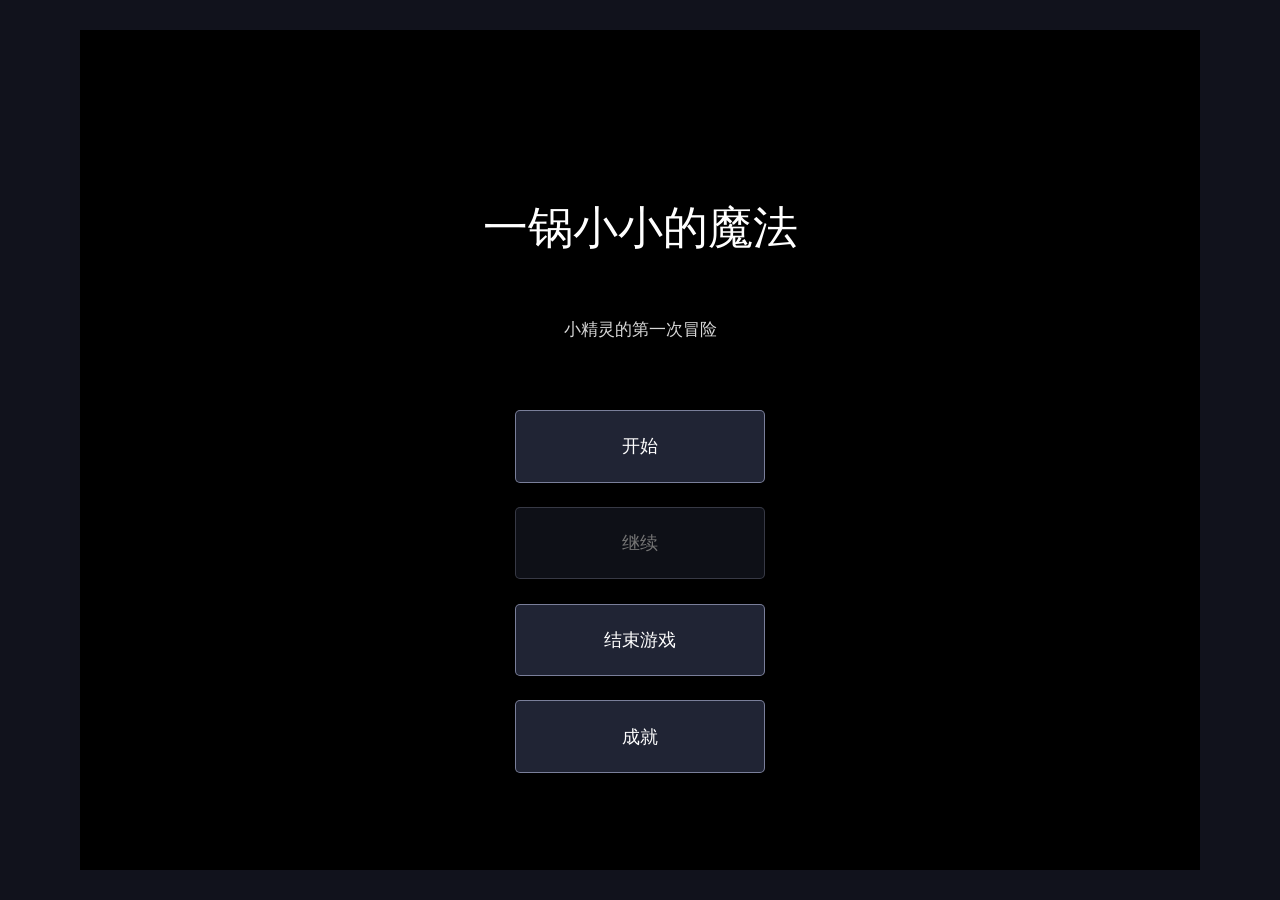
==== index.html @ 06aef0b3 "花花第二版" ====
<!doctype html>
<html lang="zh-CN">
<head><meta charset="utf-8"><meta name="viewport" content="width=device-width, initial-scale=1"><title>一锅小小的魔法</title><link rel="stylesheet" href="src/style.css"></head>
<body><div id="app"></div><script src="src/data.js"></script><script src="src/story.js"></script><script src="src/rules.js"></script><script src="src/assets.js"></script><script src="src/quests.js"></script><script src="src/achievements.js"></script><script src="src/npc-story.js"></script><script src="src/ending-story.js"></script><script src="src/game.js"></script></body>
</html>
---- src/style.css ----
:root{font-family:"Microsoft YaHei","PingFang SC",sans-serif;color:#fff;background:#11121c;font-synthesis:none}
*{box-sizing:border-box}body{margin:0;min-height:100dvh;display:grid;place-items:center}#app{width:100%}
button,input{font:inherit}button{cursor:pointer;background:#24283ae6;color:#fff;border:1px solid #d3d9ff80;border-radius:5px;padding:.6em 1em;touch-action:manipulation}
button:hover{background:#575578}button:disabled{opacity:.45;cursor:default}button:focus-visible{outline:3px solid #ffe786;outline-offset:2px}
.stage{container-type:inline-size;position:relative;width:min(100vw,133.333dvh,1120px);aspect-ratio:4/3;margin:auto;overflow:hidden;background:#000;font-size:clamp(11px,1.6vw,18px);background-size:100% 100%;background-repeat:no-repeat}
h1,h2,p{margin:0 0 1em}.world{position:absolute;inset:0}.world[inert]{pointer-events:none}
header{position:absolute;inset:2% 2% auto;display:flex;justify-content:space-between;align-items:center;gap:1%;z-index:5;pointer-events:none}header>*{pointer-events:auto}header div{display:flex;gap:5px;margin-left:auto}
.menu{background:#000}.menu-content{position:absolute;inset:20% 10% 8%;display:flex;align-items:center;flex-direction:column;gap:4%}.menu h1{font-size:4cqw;margin:0 0 4%}.menu p{margin:0 0 5%;font-size:1.5cqw;color:#d8d8d8}.menu-content>button{width:28%;min-height:12%}
.hub{position:absolute;inset:18% 24% 12%;display:flex;flex-direction:column;gap:6%;text-align:center}.hub h2{margin:0 0 4%;font-size:2.7cqw}.hub button{flex:1}
.hotspot{position:absolute;background:transparent;border:0;border-radius:10px;padding:0}.hotspot:hover,.hotspot:focus-visible{background:transparent;box-shadow:none;outline:none}
.hotspot[data-glimmer]::before,.hotspot[data-glimmer]::after{content:"";position:absolute;pointer-events:none;left:52%;top:38%;width:clamp(12px,1.5cqw,20px);height:clamp(12px,1.5cqw,20px);background:var(--glimmer-color,#fff0ad);clip-path:polygon(50% 0,61% 39%,100% 50%,61% 61%,50% 100%,39% 61%,0 50%,39% 39%);filter:drop-shadow(0 0 4px var(--glimmer-color,#fff0ad));animation:magic-glimmer 3.6s ease-in-out infinite;animation-delay:var(--glimmer-delay,0s)}
.hotspot[data-glimmer]::after{left:38%;top:61%;width:clamp(7px,.9cqw,12px);height:clamp(7px,.9cqw,12px);animation-delay:calc(var(--glimmer-delay,0s) - 1.8s)}
.world[inert] .hotspot[data-glimmer]::before,.world[inert] .hotspot[data-glimmer]::after{animation:none;opacity:0}
@keyframes magic-glimmer{0%,100%{opacity:.18;transform:translate(-50%,-50%) scale(.65)}50%{opacity:.9;transform:translate(-50%,calc(-50% - 3px)) scale(1.05)}}
@media(prefers-reduced-motion:reduce){.hotspot[data-glimmer]::before,.hotspot[data-glimmer]::after{animation:none;opacity:.55;transform:translate(-50%,-50%)}}
.placeholder{position:absolute;inset:14% 10% auto;text-align:center;pointer-events:none}.placeholder p{font-size:.8em}.hotspot .item-symbol{font-size:5cqw}.hotspot .item-picture{height:100%}
.travel-arrow{position:absolute;right:3%;bottom:4%;width:12%;height:4%;padding:0;border:0;border-radius:0;background:#fffbd8;clip-path:polygon(0 35%,70% 35%,70% 0,100% 50%,70% 100%,70% 65%,0 65%);filter:drop-shadow(0 0 4px #000);z-index:4}.travel-arrow:hover{background:#ffe58f}.travel-arrow span{display:none}
.inventory{position:absolute;z-index:8;left:2%;right:2%;bottom:2%;height:18%;background:#000c;border:1px solid #eedca1;padding:1%;border-radius:5px}.inventory-caption{position:absolute;bottom:100%;left:0;font-size:1.25cqw;background:#000c;padding:.3em .6em;white-space:nowrap}.items{display:grid;grid-template-columns:repeat(8,minmax(0,1fr));gap:1%;height:100%}.item{min-width:0;display:flex;align-items:center;justify-content:center;flex-direction:column;gap:3%;padding:4%;font-size:1.2cqw;overflow:hidden;background:#222637bb}.item>span:not(.item-crop){max-width:100%;text-align:center;overflow-wrap:anywhere}.item small{font-size:.8em}.item.used{opacity:.6}.item:hover,.item:focus-visible{background:#222637bb;outline:none;box-shadow:none}.item.empty{border:1px dashed #9996;color:#ccc5}.item-picture{display:block;max-width:100%;width:100%;height:64%;object-fit:contain}.item-crop{display:block;width:75%;height:60%;background-repeat:no-repeat}.item-symbol{color:#ffe786;font-size:2em}
.shade{position:absolute;inset:0;z-index:40;background:#0006;display:grid;place-items:center}.modal{position:relative;width:65%;max-height:88%;overflow:auto;background:#000e;color:#fff;border:1px solid #b7c2e7;padding:5%;font-size:2cqw;border-radius:6px;box-shadow:0 15px 60px #0008}.modal h2{font-size:1.05em;padding-right:20px}.modal p{line-height:1.7}.close{position:absolute;right:2%;top:2%;padding:.15em .55em}.choices{display:flex;justify-content:center;gap:9%;margin-top:6%}.choices button{min-width:30%;border-radius:0}.item-art{width:25%;height:12cqw;display:flex;align-items:center;justify-content:center;margin-bottom:4%;float:left;margin-right:6%}.item-art .item-picture,.item-art .item-crop{width:100%;height:100%}.modal .choices{clear:both}.setting-buttons{display:flex;flex-direction:column;gap:10px}.save-row{display:flex;align-items:stretch;gap:3%;margin-bottom:4%}.save-slot{display:block;flex:1;min-width:0;text-align:left;font-size:.75em;line-height:1.6}.delete-save{flex:none;font-size:.75em;background:#63343b;padding:.5em .8em}.storage-note{font-size:.7em;margin-top:5%}input{width:100%;padding:10px;color:#fff;background:#232637;border:1px solid #fff9}
.reading-layer{position:absolute;inset:0;z-index:20}.reading-surface{position:absolute;inset:0;width:100%;height:100%;border:0;border-radius:0;background:transparent;z-index:1;cursor:pointer}.reading-surface:hover{background:transparent}.player-portrait{position:absolute;left:-1%;bottom:-3%;width:40%;height:72%;object-fit:contain;object-position:center bottom;z-index:4;pointer-events:none}.npc-portrait{position:absolute;left:4%;top:1%;width:108%;height:72%;object-fit:cover;object-position:center top;z-index:2;pointer-events:none}.dialogue{position:absolute;z-index:3;bottom:3%;left:3%;width:94%;height:24%;background:rgba(0,0,0,.4);color:#fff;border:1px solid #fff5;border-radius:5px;cursor:pointer;font-size:2cqw}.dialogue p{position:absolute;left:33%;right:4%;top:12%;bottom:16%;display:flex;align-items:center;justify-content:center;text-align:center;line-height:1.65;margin:0;overflow:auto;overflow-wrap:anywhere}.dialogue.narration p{left:4%}.dialogue small{position:absolute;bottom:5%;right:3%;font-size:.6em}.speaker{position:absolute;left:33%;top:-16%;background:#0009;border:1px solid #fff8;border-radius:0;padding:.25em 1em;min-width:18%;text-align:center}
.storybook{position:absolute;left:20%;right:12%;top:18%;height:46%;perspective:900px;display:flex;filter:drop-shadow(0 8px 20px #ffffff12)}.book-left,.book-right{position:relative;width:50%;height:100%;background:#f3e8ce;color:#604c30;padding:8% 5%;border:5px solid #927346;text-align:center;border-radius:8px 0 0 8px;box-shadow:inset -12px 0 20px #8f794622}.book-right{border-radius:0 8px 8px 0;box-shadow:inset 12px 0 20px #8f794622}.storybook span{font-size:1.5cqw}.storybook i{display:block;margin-top:20%;font-size:6cqw;color:#bca06a}.turning-page{position:absolute;left:50%;width:50%;height:100%;background:linear-gradient(90deg,#d2be98,#fcf1d7);transform-origin:left;animation:page-turn .7s ease-out forwards;backface-visibility:visible;border:2px solid #d7c4a3}
.notice{position:absolute;z-index:12;top:11%;left:20%;max-width:65%;background:#000c;padding:.6em 1em;border-radius:5px;font-size:.8em;pointer-events:none}.brew-panel{position:absolute;inset:15% 20% 26%;padding:4%;text-align:center;background:#000b;border-radius:12px;display:flex;flex-direction:column;align-items:center;gap:5%}.brew-panel h2{font-size:1.2em}.brew-panel p{margin:0}.brew-panel #pot{position:relative;width:70%;min-height:30%;border-radius:20px 20px 60px 60px;background:#63419bcc;border:3px solid #b899d5;display:flex;align-items:center;justify-content:center;margin-top:4%}.brew-panel #pot-mouth{position:absolute;top:-15%;left:-3%;width:106%;height:45%;border-radius:50%;background:#442c69;border:3px solid #b899d5;display:flex;align-items:center;justify-content:center;font-size:.75em;color:#fff}.pot-decoration{font-size:2em;color:#f5d677;pointer-events:none}.potion-button{position:absolute;bottom:5%;left:38%;z-index:4}.ending{position:absolute;inset:20% 12%;text-align:center;padding:6%;background:#000}.ending h2{font-size:2em}.mixing #pot{animation:stir 1s infinite alternate;box-shadow:0 0 40px #d4f3ae}.mixing #pot::after{content:"○ ✦ ○";display:block;animation:bubbles 1.5s infinite}
@keyframes page-turn{from{transform:rotateY(0deg)}to{transform:rotateY(-175deg);opacity:0}}@keyframes stir{to{transform:rotate(3deg);background:#526bb0cc}}@keyframes bubbles{to{transform:translateY(-20px);opacity:.2}}
@media(max-width:550px){header{font-size:2.4cqw}header button{padding:.5em}.modal{width:78%}.hub{inset:15% 18% 8%;font-size:2.6cqw}.brew-panel{font-size:2.3cqw}.item{font-size:1.5cqw}.inventory-caption{font-size:1.6cqw}.menu-content>button{width:45%}.menu p{font-size:2cqw}}
@media(prefers-reduced-motion:reduce){.mixing #pot,.mixing #pot::after,.turning-page{animation:none}.turning-page{display:none}}

.item[data-draggable]{touch-action:none;cursor:grab;user-select:none;-webkit-user-select:none}.item[data-draggable] img{pointer-events:none}.drag-ghost{position:fixed;z-index:60;width:70px;height:70px;transform:translate(-50%,-50%);pointer-events:none;display:flex;align-items:center;justify-content:center;filter:drop-shadow(0 4px 8px #0008)}.drag-ghost .item-picture,.drag-ghost .item-crop{width:100%;height:100%}.drag-ghost .item-symbol{font-size:40px}
/* Original PNGs retain full resolution. These wrappers only hide transparent margins. */
.sprite-art{position:relative;display:block;overflow:hidden;width:100%;max-height:100%;flex:none}
.sprite-art img{position:absolute;max-width:none;object-fit:fill;pointer-events:none}
.item .sprite-art{width:80%;height:65%}.item-art .sprite-art{height:100%;width:100%}
.scene-sprite{position:absolute;pointer-events:none;display:flex;align-items:center;justify-content:center}
.scene-sprite .sprite-art{height:100%;width:100%}
.fluffy-cover{background:linear-gradient(145deg,#adf2c8,#62d5bd);border-radius:35% 20% 15% 30%}
.chicken-cover{background:linear-gradient(145deg,#4aa6e5,#90d8e2);border-radius:50% 20% 15% 10%}
.other-npc{left:48%;top:10%;width:43%;height:65%;display:flex;align-items:center;justify-content:center;object-fit:contain}
.other-npc .sprite-art{width:100%;height:100%}
.gift-list{display:flex;gap:4%;flex-wrap:wrap;justify-content:center}.gift-list>button{width:29%;display:flex;align-items:center;flex-direction:column;gap:.6em;font-size:.8em}.gift-list .sprite-art{width:100%;height:12cqw}
.achievement-list{display:flex;flex-direction:column;gap:1em;font-size:.8em}.achievement-list>div{display:grid;grid-template-columns:1fr auto;gap:.4em;border-bottom:1px solid #fff3;padding-bottom:.8em}.achievement-list small{grid-column:1;line-height:1.6;color:#dedede}.achievement-list span{grid-column:2;grid-row:1/3;font-size:.8em}.achievement-list .locked{opacity:.55}.achievement-list .unlocked strong{color:#ffe59a}
.achievement-toasts{position:absolute;z-index:50;bottom:3%;right:3%;width:40%;pointer-events:none;display:flex;flex-direction:column;gap:.5em}.achievement-toasts>div{background:#182036ed;border:1px solid #e6c76d;padding:.6em .9em;box-shadow:0 3px 18px #0007;font-size:1.4cqw}.achievement-toasts small{display:block;margin-top:.25em;font-size:.8em;color:#e4dfcb}
.ending-screen,.white-screen{position:absolute;inset:0;width:100%;height:100%;border:0;border-radius:0;background:#000;display:flex;align-items:center;justify-content:center;flex-direction:column;font-size:3cqw;line-height:1.8}.ending-screen:hover{background:#000}.ending-screen small{font-size:.4em;color:#bbb;position:absolute;bottom:8%}.white-screen{background:#fff;color:#666;font-size:1.4cqw}.white-screen:hover{background:#fff}.white-screen:focus-visible{outline:none}
.magic-smoke{position:absolute;inset:0;z-index:25;pointer-events:none;background:radial-gradient(ellipse at 40% 60%,#e3c6ffc9 0,transparent 55%),radial-gradient(ellipse at 70% 40%,#a7efded9 0,transparent 50%);animation:smoke 1.4s both}
.stage.lollipop-shake:after{content:'✦';position:absolute;left:32%;top:50%;font-size:6cqw;color:#fff4b7;pointer-events:none;animation:candy-shake .5s}
@keyframes smoke{0%{opacity:0;transform:scale(.3)}40%{opacity:1;transform:scale(1.1)}100%{opacity:0;transform:scale(1.7)}}
@keyframes candy-shake{0%,100%{transform:rotate(0)}25%{transform:rotate(14deg)}75%{transform:rotate(-14deg)}}
@media(prefers-reduced-motion:reduce){.magic-smoke,.stage.lollipop-shake:after{animation:none;opacity:.2}}

.candy-shaking-bg{position:absolute;left:20%;top:38%;width:28%;height:35%;background-image:url(../assets/ice-upper.png);background-size:357.142857% 285.714286%;background-position:27.777778% 58.461538%;pointer-events:none;animation:candy-shake .55s}
.ending-form-art{position:absolute;left:10%;top:10%;width:48%;height:62%;pointer-events:none}.ending-form-art .sprite-art{width:100%;height:100%}
.stage:has(.other-npc) .world header{z-index:30}.stage:has(.other-npc) .world .inventory{z-index:30}
@media(prefers-reduced-motion:reduce){.candy-shaking-bg{animation:none}}

.other-npc[data-npc="princess"]{left:62%;top:24%;width:29%;height:42%}
.npc-navigation .world header,.npc-navigation .world .inventory{z-index:30}
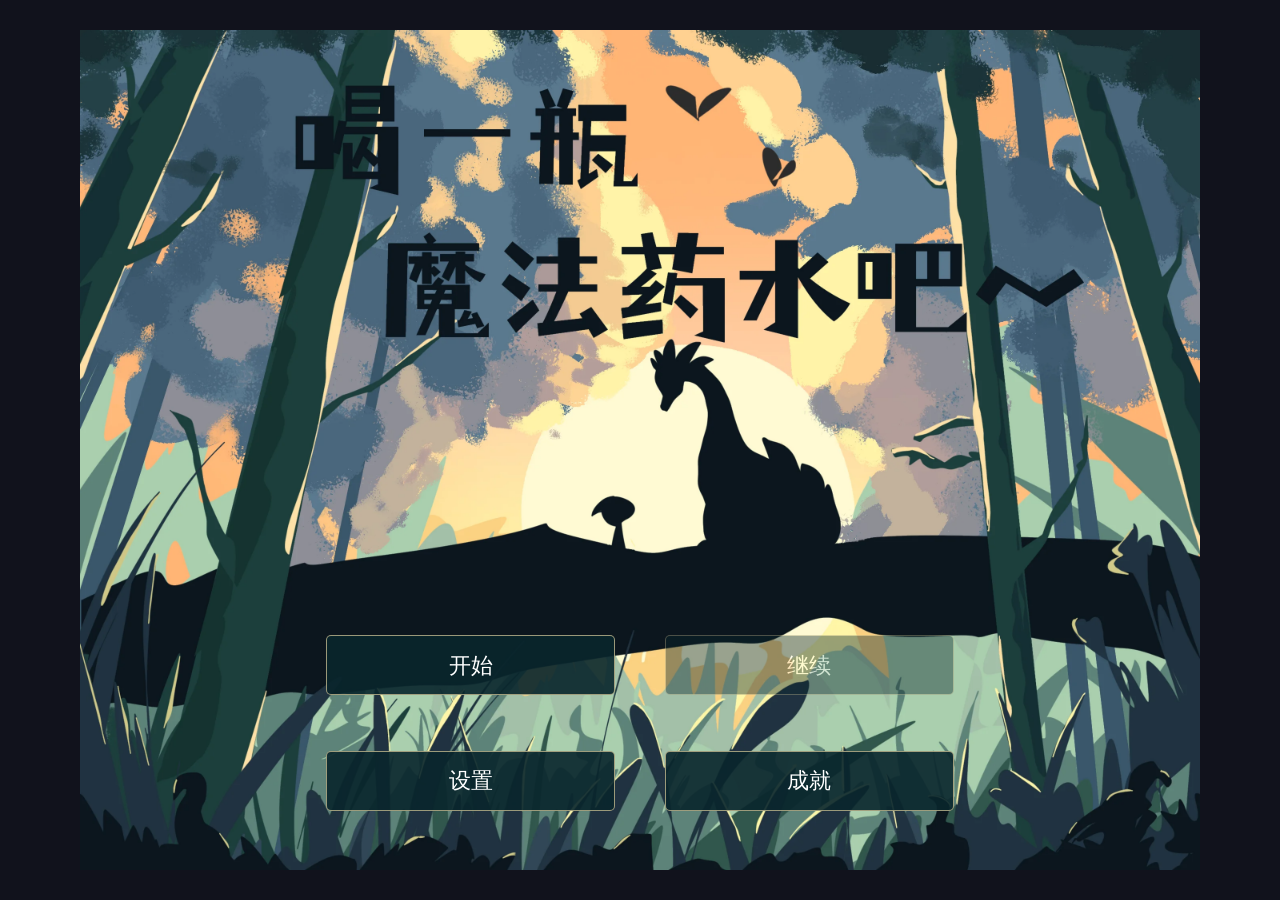
==== commit a1de5152: "画质压缩+预前加载+文本微调" ====
--- a/index.html
+++ b/index.html
@@ -1,5 +1,5 @@
 <!doctype html>
 <html lang="zh-CN">
-<head><meta charset="utf-8"><meta name="viewport" content="width=device-width, initial-scale=1"><title>一锅小小的魔法</title><link rel="stylesheet" href="src/style.css"></head>
-<body><div id="app"></div><script src="src/data.js"></script><script src="src/story.js"></script><script src="src/rules.js"></script><script src="src/assets.js"></script><script src="src/quests.js"></script><script src="src/achievements.js"></script><script src="src/npc-story.js"></script><script src="src/ending-story.js"></script><script src="src/game.js"></script></body>
+<head><meta charset="utf-8"><meta name="viewport" content="width=device-width, initial-scale=1"><meta name="screen-orientation" content="landscape"><meta name="x5-orientation" content="landscape"><title>一锅小小的魔法</title><link rel="stylesheet" href="src/style.css"></head>
+<body><div id="app"></div><script src="src/data.js"></script><script src="src/story.js"></script><script src="src/rules.js"></script><script src="src/assets.js"></script><script src="src/quests.js"></script><script src="src/achievements.js"></script><script src="src/npc-story.js"></script><script src="src/ending-story.js"></script><script src="src/expanded-story.js"></script><script src="src/background-loader.js"></script><script src="src/game.js"></script></body>
 </html>
--- a/src/style.css
+++ b/src/style.css
@@ -8,16 +8,16 @@
 .menu{background:#000}.menu-content{position:absolute;inset:20% 10% 8%;display:flex;align-items:center;flex-direction:column;gap:4%}.menu h1{font-size:4cqw;margin:0 0 4%}.menu p{margin:0 0 5%;font-size:1.5cqw;color:#d8d8d8}.menu-content>button{width:28%;min-height:12%}
 .hub{position:absolute;inset:18% 24% 12%;display:flex;flex-direction:column;gap:6%;text-align:center}.hub h2{margin:0 0 4%;font-size:2.7cqw}.hub button{flex:1}
 .hotspot{position:absolute;background:transparent;border:0;border-radius:10px;padding:0}.hotspot:hover,.hotspot:focus-visible{background:transparent;box-shadow:none;outline:none}
-.hotspot[data-glimmer]::before,.hotspot[data-glimmer]::after{content:"";position:absolute;pointer-events:none;left:52%;top:38%;width:clamp(12px,1.5cqw,20px);height:clamp(12px,1.5cqw,20px);background:var(--glimmer-color,#fff0ad);clip-path:polygon(50% 0,61% 39%,100% 50%,61% 61%,50% 100%,39% 61%,0 50%,39% 39%);filter:drop-shadow(0 0 4px var(--glimmer-color,#fff0ad));animation:magic-glimmer 3.6s ease-in-out infinite;animation-delay:var(--glimmer-delay,0s)}
-.hotspot[data-glimmer]::after{left:38%;top:61%;width:clamp(7px,.9cqw,12px);height:clamp(7px,.9cqw,12px);animation-delay:calc(var(--glimmer-delay,0s) - 1.8s)}
+.hotspot[data-glimmer]::before,.hotspot[data-glimmer]::after{content:"";position:absolute;pointer-events:none;left:52%;top:38%;width:clamp(20px,2.5cqw,32px);height:clamp(20px,2.5cqw,32px);background:var(--glimmer-color,#fff0ad);clip-path:polygon(50% 0,61% 39%,100% 50%,61% 61%,50% 100%,39% 61%,0 50%,39% 39%);filter:drop-shadow(0 0 3px #fff) drop-shadow(0 0 9px var(--glimmer-color,#fff0ad));animation:magic-glimmer 2.8s ease-in-out infinite;animation-delay:var(--glimmer-delay,0s)}
+.hotspot[data-glimmer]::after{left:38%;top:61%;width:clamp(12px,1.5cqw,20px);height:clamp(12px,1.5cqw,20px);animation-delay:calc(var(--glimmer-delay,0s) - 1.4s)}
 .world[inert] .hotspot[data-glimmer]::before,.world[inert] .hotspot[data-glimmer]::after{animation:none;opacity:0}
-@keyframes magic-glimmer{0%,100%{opacity:.18;transform:translate(-50%,-50%) scale(.65)}50%{opacity:.9;transform:translate(-50%,calc(-50% - 3px)) scale(1.05)}}
-@media(prefers-reduced-motion:reduce){.hotspot[data-glimmer]::before,.hotspot[data-glimmer]::after{animation:none;opacity:.55;transform:translate(-50%,-50%)}}
+@keyframes magic-glimmer{0%,100%{opacity:.55;transform:translate(-50%,-50%) scale(.8)}50%{opacity:1;transform:translate(-50%,calc(-50% - 4px)) scale(1.2)}}
+@media(prefers-reduced-motion:reduce){.hotspot[data-glimmer]::before,.hotspot[data-glimmer]::after{animation:none;opacity:.9;transform:translate(-50%,-50%)}}
 .placeholder{position:absolute;inset:14% 10% auto;text-align:center;pointer-events:none}.placeholder p{font-size:.8em}.hotspot .item-symbol{font-size:5cqw}.hotspot .item-picture{height:100%}
-.travel-arrow{position:absolute;right:3%;bottom:4%;width:12%;height:4%;padding:0;border:0;border-radius:0;background:#fffbd8;clip-path:polygon(0 35%,70% 35%,70% 0,100% 50%,70% 100%,70% 65%,0 65%);filter:drop-shadow(0 0 4px #000);z-index:4}.travel-arrow:hover{background:#ffe58f}.travel-arrow span{display:none}
+.travel-arrow{position:absolute;right:3%;bottom:4%;width:16%;height:6%;min-height:28px;padding:0;border:0;border-radius:0;background:transparent;filter:drop-shadow(0 2px 2px #18243f) drop-shadow(0 0 6px #fff) drop-shadow(0 0 12px #ffd561);z-index:4;animation:travel-beacon 2.2s ease-in-out infinite}.travel-arrow::before{content:"";position:absolute;inset:0;pointer-events:none;background:linear-gradient(90deg,#fffbe0,#ffd65a);clip-path:polygon(0 28%,68% 28%,68% 0,100% 50%,68% 100%,68% 72%,0 72%)}.travel-arrow:hover{background:transparent}.travel-arrow:hover::before,.travel-arrow:focus-visible::before{background:#fff}.travel-arrow span{display:none}.world[inert] .travel-arrow{animation:none}@keyframes travel-beacon{0%,100%{transform:translateX(-3px);opacity:.85}50%{transform:translateX(3px);opacity:1}}@media(prefers-reduced-motion:reduce){.travel-arrow{animation:none}}
 .inventory{position:absolute;z-index:8;left:2%;right:2%;bottom:2%;height:18%;background:#000c;border:1px solid #eedca1;padding:1%;border-radius:5px}.inventory-caption{position:absolute;bottom:100%;left:0;font-size:1.25cqw;background:#000c;padding:.3em .6em;white-space:nowrap}.items{display:grid;grid-template-columns:repeat(8,minmax(0,1fr));gap:1%;height:100%}.item{min-width:0;display:flex;align-items:center;justify-content:center;flex-direction:column;gap:3%;padding:4%;font-size:1.2cqw;overflow:hidden;background:#222637bb}.item>span:not(.item-crop){max-width:100%;text-align:center;overflow-wrap:anywhere}.item small{font-size:.8em}.item.used{opacity:.6}.item:hover,.item:focus-visible{background:#222637bb;outline:none;box-shadow:none}.item.empty{border:1px dashed #9996;color:#ccc5}.item-picture{display:block;max-width:100%;width:100%;height:64%;object-fit:contain}.item-crop{display:block;width:75%;height:60%;background-repeat:no-repeat}.item-symbol{color:#ffe786;font-size:2em}
 .shade{position:absolute;inset:0;z-index:40;background:#0006;display:grid;place-items:center}.modal{position:relative;width:65%;max-height:88%;overflow:auto;background:#000e;color:#fff;border:1px solid #b7c2e7;padding:5%;font-size:2cqw;border-radius:6px;box-shadow:0 15px 60px #0008}.modal h2{font-size:1.05em;padding-right:20px}.modal p{line-height:1.7}.close{position:absolute;right:2%;top:2%;padding:.15em .55em}.choices{display:flex;justify-content:center;gap:9%;margin-top:6%}.choices button{min-width:30%;border-radius:0}.item-art{width:25%;height:12cqw;display:flex;align-items:center;justify-content:center;margin-bottom:4%;float:left;margin-right:6%}.item-art .item-picture,.item-art .item-crop{width:100%;height:100%}.modal .choices{clear:both}.setting-buttons{display:flex;flex-direction:column;gap:10px}.save-row{display:flex;align-items:stretch;gap:3%;margin-bottom:4%}.save-slot{display:block;flex:1;min-width:0;text-align:left;font-size:.75em;line-height:1.6}.delete-save{flex:none;font-size:.75em;background:#63343b;padding:.5em .8em}.storage-note{font-size:.7em;margin-top:5%}input{width:100%;padding:10px;color:#fff;background:#232637;border:1px solid #fff9}
-.reading-layer{position:absolute;inset:0;z-index:20}.reading-surface{position:absolute;inset:0;width:100%;height:100%;border:0;border-radius:0;background:transparent;z-index:1;cursor:pointer}.reading-surface:hover{background:transparent}.player-portrait{position:absolute;left:-1%;bottom:-3%;width:40%;height:72%;object-fit:contain;object-position:center bottom;z-index:4;pointer-events:none}.npc-portrait{position:absolute;left:4%;top:1%;width:108%;height:72%;object-fit:cover;object-position:center top;z-index:2;pointer-events:none}.dialogue{position:absolute;z-index:3;bottom:3%;left:3%;width:94%;height:24%;background:rgba(0,0,0,.4);color:#fff;border:1px solid #fff5;border-radius:5px;cursor:pointer;font-size:2cqw}.dialogue p{position:absolute;left:33%;right:4%;top:12%;bottom:16%;display:flex;align-items:center;justify-content:center;text-align:center;line-height:1.65;margin:0;overflow:auto;overflow-wrap:anywhere}.dialogue.narration p{left:4%}.dialogue small{position:absolute;bottom:5%;right:3%;font-size:.6em}.speaker{position:absolute;left:33%;top:-16%;background:#0009;border:1px solid #fff8;border-radius:0;padding:.25em 1em;min-width:18%;text-align:center}
+.reading-layer{position:absolute;inset:0;z-index:20}.reading-surface{position:absolute;inset:0;width:100%;height:100%;border:0;border-radius:0;background:transparent;z-index:1;cursor:pointer}.reading-surface:hover{background:transparent}.player-portrait{position:absolute;left:0%;bottom:-3%;width:34%;height:64%;object-fit:contain;object-position:center bottom;z-index:4;pointer-events:none}.npc-portrait{position:absolute;left:4%;top:1%;width:108%;height:72%;object-fit:cover;object-position:center top;z-index:2;pointer-events:none}.dialogue{position:absolute;z-index:3;bottom:3%;left:3%;width:94%;height:24%;background:rgba(0,0,0,.4);color:#fff;border:1px solid #fff5;border-radius:5px;cursor:pointer;font-size:2cqw}.dialogue p{position:absolute;left:33%;right:4%;top:12%;bottom:16%;display:flex;align-items:center;justify-content:center;text-align:center;line-height:1.65;margin:0;overflow:auto;overflow-wrap:anywhere}.dialogue.narration p{left:4%}.dialogue small{position:absolute;bottom:5%;right:3%;font-size:.6em}.speaker{position:absolute;left:33%;top:-16%;background:#0009;border:1px solid #fff8;border-radius:0;padding:.25em 1em;min-width:18%;text-align:center}
 .storybook{position:absolute;left:20%;right:12%;top:18%;height:46%;perspective:900px;display:flex;filter:drop-shadow(0 8px 20px #ffffff12)}.book-left,.book-right{position:relative;width:50%;height:100%;background:#f3e8ce;color:#604c30;padding:8% 5%;border:5px solid #927346;text-align:center;border-radius:8px 0 0 8px;box-shadow:inset -12px 0 20px #8f794622}.book-right{border-radius:0 8px 8px 0;box-shadow:inset 12px 0 20px #8f794622}.storybook span{font-size:1.5cqw}.storybook i{display:block;margin-top:20%;font-size:6cqw;color:#bca06a}.turning-page{position:absolute;left:50%;width:50%;height:100%;background:linear-gradient(90deg,#d2be98,#fcf1d7);transform-origin:left;animation:page-turn .7s ease-out forwards;backface-visibility:visible;border:2px solid #d7c4a3}
 .notice{position:absolute;z-index:12;top:11%;left:20%;max-width:65%;background:#000c;padding:.6em 1em;border-radius:5px;font-size:.8em;pointer-events:none}.brew-panel{position:absolute;inset:15% 20% 26%;padding:4%;text-align:center;background:#000b;border-radius:12px;display:flex;flex-direction:column;align-items:center;gap:5%}.brew-panel h2{font-size:1.2em}.brew-panel p{margin:0}.brew-panel #pot{position:relative;width:70%;min-height:30%;border-radius:20px 20px 60px 60px;background:#63419bcc;border:3px solid #b899d5;display:flex;align-items:center;justify-content:center;margin-top:4%}.brew-panel #pot-mouth{position:absolute;top:-15%;left:-3%;width:106%;height:45%;border-radius:50%;background:#442c69;border:3px solid #b899d5;display:flex;align-items:center;justify-content:center;font-size:.75em;color:#fff}.pot-decoration{font-size:2em;color:#f5d677;pointer-events:none}.potion-button{position:absolute;bottom:5%;left:38%;z-index:4}.ending{position:absolute;inset:20% 12%;text-align:center;padding:6%;background:#000}.ending h2{font-size:2em}.mixing #pot{animation:stir 1s infinite alternate;box-shadow:0 0 40px #d4f3ae}.mixing #pot::after{content:"○ ✦ ○";display:block;animation:bubbles 1.5s infinite}
 @keyframes page-turn{from{transform:rotateY(0deg)}to{transform:rotateY(-175deg);opacity:0}}@keyframes stir{to{transform:rotate(3deg);background:#526bb0cc}}@keyframes bubbles{to{transform:translateY(-20px);opacity:.2}}
@@ -45,10 +45,56 @@
 @keyframes candy-shake{0%,100%{transform:rotate(0)}25%{transform:rotate(14deg)}75%{transform:rotate(-14deg)}}
 @media(prefers-reduced-motion:reduce){.magic-smoke,.stage.lollipop-shake:after{animation:none;opacity:.2}}
 
-.candy-shaking-bg{position:absolute;left:20%;top:38%;width:28%;height:35%;background-image:url(../assets/ice-upper.png);background-size:357.142857% 285.714286%;background-position:27.777778% 58.461538%;pointer-events:none;animation:candy-shake .55s}
+.candy-shaking-bg{position:absolute;left:20%;top:38%;width:28%;height:35%;background-image:url(../assets/ice-upper-q85.webp);background-size:357.142857% 285.714286%;background-position:27.777778% 58.461538%;pointer-events:none;animation:candy-shake .55s}
 .ending-form-art{position:absolute;left:10%;top:10%;width:48%;height:62%;pointer-events:none}.ending-form-art .sprite-art{width:100%;height:100%}
 .stage:has(.other-npc) .world header{z-index:30}.stage:has(.other-npc) .world .inventory{z-index:30}
 @media(prefers-reduced-motion:reduce){.candy-shaking-bg{animation:none}}
 
-.other-npc[data-npc="princess"]{left:62%;top:24%;width:29%;height:42%}
+.other-npc[data-npc="princess"]{left:24%;top:10%;width:62%;height:85%}
 .npc-navigation .world header,.npc-navigation .world .inventory{z-index:30}
+
+/* Script expansion: local placeholders and timed ending pages. */
+.television{position:absolute;left:36%;top:14%;width:28%;height:34%;padding:2%;background:#a67553;border:solid .6cqw #5c3b35;box-shadow:0 1cqw #52372f;border-radius:2cqw;color:#fff;display:flex;flex-direction:column;align-items:center;justify-content:center;gap:1cqw}.television:hover{background:#bd8862}.tv-screen{display:grid;place-items:center;background:#dbf0eb;color:#385452;border:.6cqw solid #583f3d;border-radius:2cqw;width:90%;height:65%;font-size:6cqw}.tv-antenna{position:absolute;top:-3cqw;width:6cqw;height:3cqw;border-left:.4cqw solid #543e3e;border-right:.4cqw solid #543e3e;transform:skew(-20deg)}.television strong{font-size:1.6cqw}.hub{inset:48% 7% 6% 55%;padding:0;gap:3%}.quest-tool{font-size:1.2cqw;padding:.3em .8em;margin-bottom:.3em;background:#69543b}.cinematic{position:absolute;inset:0;z-index:40;pointer-events:auto}.cinematic.white{background:#fff}.cinematic.black{background:#000}.cinematic.impact{background:#b4112c;overflow:hidden}.cinematic.impact span{position:absolute;left:50%;top:48%;font-size:14cqw;color:#ffa5b3;animation:petal-burst .5s ease-out both}.cinematic.impact span:nth-child(2){--dx:-32cqw;--dy:-25cqw}.cinematic.impact span:nth-child(3){--dx:30cqw;--dy:-24cqw}.cinematic.impact span:nth-child(4){--dx:-26cqw;--dy:30cqw}.cinematic.impact span:first-child{--dx:30cqw;--dy:26cqw}@keyframes petal-burst{to{transform:translate(var(--dx),var(--dy)) rotate(150deg);opacity:0}}.light-story{background:#fff!important}.light-story .dialogue{background:#333b}.credits{gap:1cqw}.credits strong{font-size:2cqw}.credits span{font-size:3.5cqw}.credits p{margin:0;font-size:2cqw}.ending-screen{white-space:pre-line}.ending-screen,.white-screen{z-index:1}.cinematic~header{display:none}
+
+@media(max-width:550px){.hub{inset:48% 7% 6% 55%;display:grid;grid-template-columns:repeat(2,minmax(0,1fr));grid-template-rows:repeat(3,minmax(0,1fr));gap:6%;font-size:2.5cqw}.hub button{min-height:0;padding:.3em .6em}.hub button:last-child{grid-column:1/-1}}
+
+/* The farewell question pauses in the middle of the first ending CG. */
+.centered-message{position:absolute;left:50%;top:50%;transform:translate(-50%,-50%);width:90%;text-align:center;font-size:3.2cqw;line-height:1.8;color:#fff;font-weight:500;text-shadow:0 2px 5px #000,0 0 18px #000b;pointer-events:none;z-index:2}.centered-message p{margin:0}.centered-reading>small{position:absolute;left:0;bottom:4%;width:100%;text-align:center;font-size:1.2cqw;color:#fff;text-shadow:0 1px 4px #000;pointer-events:none;z-index:2}
+
+.other-npc[data-npc="fur"]{left:55%;top:30%;width:27%;height:27%}
+.body-fur-icon{position:absolute;z-index:2;padding:0;border:0;border-radius:50%;background:transparent;display:flex;align-items:center;justify-content:center}.body-fur-icon:hover{background:transparent}.body-fur-icon .sprite-art{width:100%;height:100%;pointer-events:none}
+
+.cg-preview-stage header,.cg-preview-stage .notice,.cg-preview-stage .achievement-toasts,.cg-preview-stage .magic-smoke{display:none}
+/* Kept outside the dialogue advance surface so skipping is a separate action. */
+.skip-read{position:absolute;z-index:21;right:4%;bottom:29%;font-size:1.35cqw;padding:.45em .8em;background:#14273cdd;border:1px solid #fff9;color:#fff}
+.ending-caption{display:inline-block;margin-top:1.4em;font-size:.55em;color:#ddd}
+
+.cover-menu{background-size:100% 100%;background-repeat:no-repeat}
+.cover-menu .menu-content{inset:70% 22% 5%;display:grid;grid-template-columns:repeat(2,minmax(0,1fr));grid-template-rows:repeat(2,minmax(0,1fr));gap:10% 8%}.cover-menu .menu-content>button{width:100%;min-height:0;font-size:2cqw;background:#09262ce8;border-color:#fce7ad99}.cover-menu .menu-content>button:hover{background:#244b52}.cover-menu h1,.cover-menu p{position:absolute;width:1px;height:1px;padding:0;margin:-1px;overflow:hidden;clip-path:inset(50%);white-space:nowrap}
+
+.player-portrait[src$="/ending-ugly.png"]{bottom:4%}
+
+.reading-layer:not(:has(.player-portrait)) .dialogue p{left:4%;justify-content:flex-start;text-align:left}
+.reading-layer:not(:has(.player-portrait)) .dialogue .speaker{left:4%}
+.world header>div{margin-left:auto}.rename-save{flex:none;font-size:.75em;padding:.5em .7em}.save-slot{overflow-wrap:anywhere}
+
+.ending-form-art.transformation-reveal{left:10%;top:10%;width:48%;height:62%;z-index:2}
+
+/* Dialogue portrait placement follows the supplied 4:3 composition references. */
+.other-npc[data-npc="chicken"]{left:43.5%;top:29.5%;width:30.5%;height:44%}
+.other-npc[data-npc="chicken"]:has(image[href$="/chicken-hat-dialogue.png"]){left:43%;top:10%;width:31.5%;height:64%}
+.other-npc[data-npc="cat"]{left:41.5%;top:33%;width:35%;height:39%}
+.other-npc[data-npc="cat"]:has(image[href$="/fluffy-thinking.png"]){left:41.5%;top:35%;width:30.6%;height:36%}
+.other-npc[data-npc="fur"]{left:49%;top:56%;width:13%;height:11%}
+.other-npc[data-npc="tv"]{left:43%;top:28.5%;width:24%;height:40%}
+.reading-layer:has(.other-npc:is([data-npc="chicken"],[data-npc="cat"],[data-npc="fur"],[data-npc="tv"])) .player-portrait{z-index:2}
+.reading-layer:has(.other-npc:is([data-npc="chicken"],[data-npc="cat"],[data-npc="fur"],[data-npc="tv"])) .player-portrait[src$="/player.png"]{left:0%;bottom:4%;width:38%;height:70%}
+
+/* Larger route beacons for the ice tower and dragon destination. */
+.travel-arrow{right:2%;bottom:3%;width:24%;height:11%;min-height:36px;animation:travel-beacon 1.6s ease-in-out infinite}
+.travel-arrow span{display:block;position:absolute;bottom:108%;left:-12%;width:124%;padding:.3em .45em;border-radius:.5cqw;background:#182b43e6;color:#fff9d7;text-align:center;font-size:1.8cqw;line-height:1.3;text-shadow:0 1px 2px #000;pointer-events:none}
+@keyframes travel-beacon{0%,100%{transform:translateX(-.35cqw) scale(.97);filter:drop-shadow(0 2px 2px #18243f) drop-shadow(0 0 6px #fff) drop-shadow(0 0 12px #ffd561)}50%{transform:translateX(.35cqw) scale(1.05);filter:drop-shadow(0 2px 2px #18243f) drop-shadow(0 0 10px #fff) drop-shadow(0 0 22px #ffcf3f)}}
+@media(prefers-reduced-motion:reduce){.travel-arrow{animation:none}}
+
+.choices.new-adventure-choices{flex-direction:column;align-items:stretch;gap:.8em}
+.choices.new-adventure-choices button{width:100%;min-width:0;white-space:normal;overflow-wrap:anywhere}
